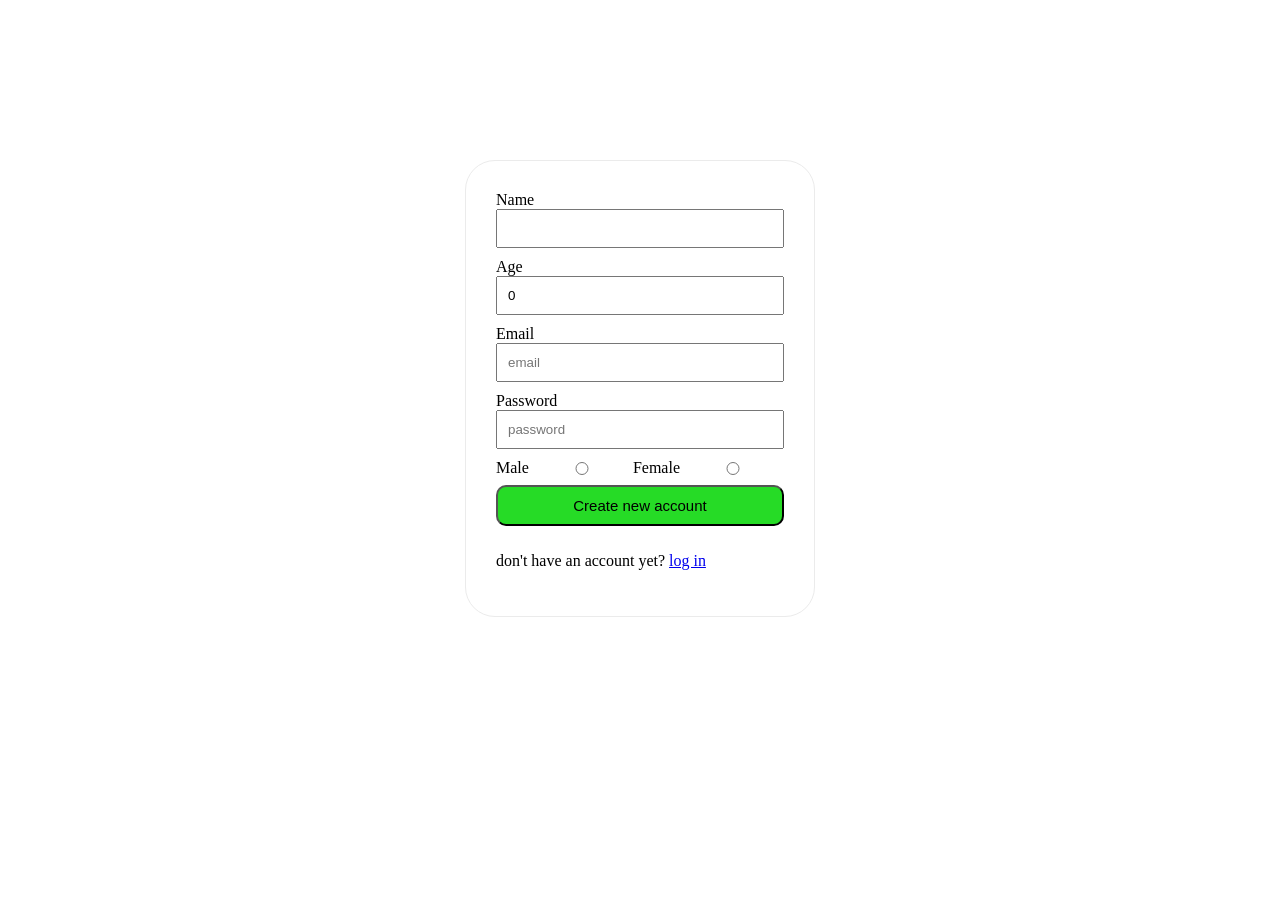
==== index.html @ 7d66b4d1 "gg" ====
<!DOCTYPE html>
<html lang="en">
<head>
  <link rel="stylesheet" href="home woork.css">
  <title>Stepen Curry</title>
</head>
<body>
  <form id="form"> 
  <label>Name</label>
  <input type="text">
  <label>Age</label>
  <input type="number" value="0">
  <label>Email</label>
  <input type="email" placeholder="email">
  <label>Password</label>
  <input type="password" placeholder="password">
  <br>
  <div id="div">
  Male
  <input type="radio">
  Female
  <input type="radio">
  </div>
  <a href="home work3.html">
  <input type="button" value="Create new account" id="input">
  </a>
  <div>
    <p>don't have an account yet?
    <a href="home work2.html" class="log" >log in</a>

</p>  </div>
  </form>
</body>
</html>
---- home woork.css ----
#form{
     border: 1px solid #ebebeb;
    width: 350px ;
    padding: 30px ;
    border-radius: 30px;
    margin-left: auto;
    margin-right: auto;
    margin-top: 10pc;
}
#form input{
    width: 100% ;
    margin-bottom: 10px ;
    padding: 10px ;
    
}
*{
    box-sizing: border-box ;
}
#input{ 
    background-color: rgb(38, 219, 38);
    border-radius: 10px;
    font-size: 15px;
}
#div{
    display:flex;
}
.col-md-3{
    margin-left: auto;
    margin-right: auto;
}
#log {
    margin-right: auto;
    margin-left: auto;
}
.body{
    background: #2A7B9B;
    background: linear-gradient(90deg, rgba(42, 123, 155, 1) 0%, rgba(87, 199, 133, 1) 50%, rgba(237, 221, 83, 1) 100%);
}
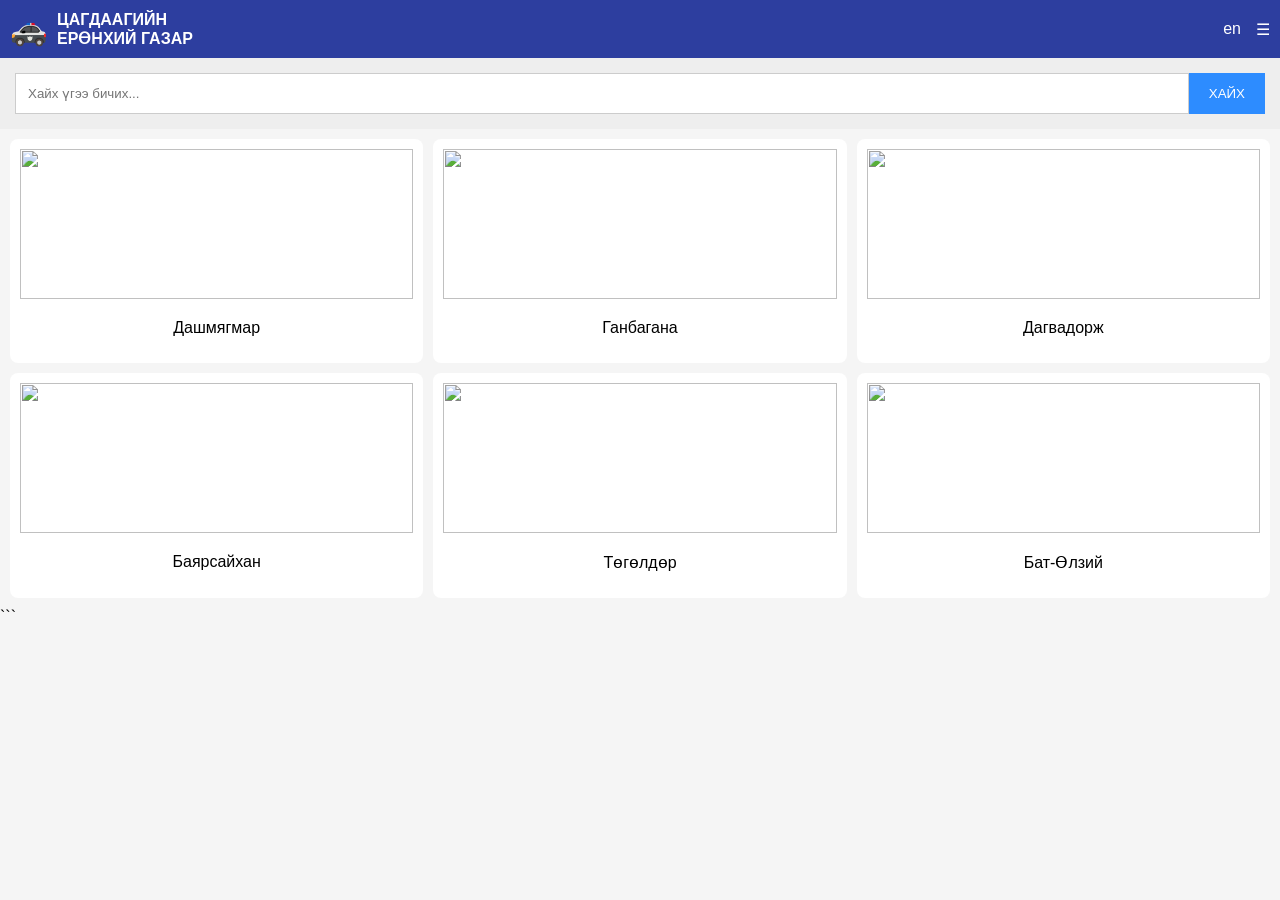
==== commit a4936ffa: "Add files via upload" ====
--- a/index.html
+++ b/index.html
@@ -1,34 +1,198 @@
 <!DOCTYPE html>
-<html lang="en">
+<html lang="mn">
 <head>
-  <link rel="stylesheet" href="home woork.css">
-  <title>Stepen Curry</title>
+<meta charset="UTF-8">
+<title>Эрэн сурвалжлах</title>
+
+<style>
+body {
+    margin: 0;
+    font-family: Arial;
+    background: #f5f5f5;
+}
+
+/* HEADER */
+.header {
+    background: #2d3e9f;
+    color: white;
+    display: flex;
+    align-items: center;
+    padding: 10px;
+}
+
+.logo {
+    font-size: 30px;
+    margin-right: 10px;
+}
+
+.title {
+    font-weight: bold;
+    line-height: 1.2;
+}
+
+.right {
+    margin-left: auto;
+    display: flex;
+    gap: 15px;
+}
+
+/* SEARCH */
+.search-box {
+    display: flex;
+    padding: 15px;
+    background: #eee;
+}
+
+.search-box input {
+    flex: 1;
+    padding: 12px;
+    border: 1px solid #ccc;
+}
+
+.search-box button {
+    background: #2d8cff;
+    color: white;
+    border: none;
+    padding: 12px 20px;
+}
+
+/* GRID */
+.container {
+    display: grid;
+    grid-template-columns: repeat(3, 1fr);
+    gap: 10px;
+    padding: 10px;
+}
+
+/* CARD */
+.card {
+    background: white;
+    padding: 10px;
+    text-align: center;
+    border-radius: 8px;
+    cursor: pointer;
+}
+
+.card img {
+    width: 100%;
+    height: 150px;
+    object-fit: cover;
+}
+
+/* POPUP */
+.popup {
+    display: none;
+    position: fixed;
+    top: 0;
+    left: 0;
+    width: 100%;
+    height: 100%;
+    background: rgba(0,0,0,0.6);
+    justify-content: center;
+    align-items: center;
+}
+
+.popup-content {
+    background: white;
+    padding: 20px;
+    width: 90%;
+    max-width: 500px;
+    border-radius: 10px;
+}
+
+.popup img {
+    width: 120px;
+}
+
+.close {
+    float: right;
+    cursor: pointer;
+    font-size: 20px;
+}
+</style>
 </head>
+
 <body>
-  <form id="form"> 
-  <label>Name</label>
-  <input type="text">
-  <label>Age</label>
-  <input type="number" value="0">
-  <label>Email</label>
-  <input type="email" placeholder="email">
-  <label>Password</label>
-  <input type="password" placeholder="password">
-  <br>
-  <div id="div">
-  Male
-  <input type="radio">
-  Female
-  <input type="radio">
-  </div>
-  <a href="home work3.html">
-  <input type="button" value="Create new account" id="input">
-  </a>
-  <div>
-    <p>don't have an account yet?
-    <a href="home work2.html" class="log" >log in</a>
 
-</p>  </div>
-  </form>
+<!-- HEADER -->
+<div class="header">
+    <div class="logo">🚓</div>
+    <div class="title">ЦАГДААГИЙН<br>ЕРӨНХИЙ ГАЗАР</div>
+    <div class="right">
+        <span>en</span>
+        <span>☰</span>
+    </div>
+</div>
+
+<!-- SEARCH -->
+<div class="search-box">
+    <input type="text" id="search" placeholder="Хайх үгээ бичих...">
+    <button onclick="search()">ХАЙХ</button>
+</div>
+
+<!-- LIST -->
+<div class="container" id="list"></div>
+
+<!-- POPUP -->
+<div class="popup" id="popup">
+    <div class="popup-content">
+        <span class="close" onclick="closePopup()">✖</span>
+        <div id="detail"></div>
+    </div>
+</div>
+
+<script>
+let data = [
+{ name:"Дашмягмар", age:16, gender:"Эр", parent:"Дашмягмар", phone:"94341707", img:"blob:https://www.facebook.com/18257cf5-5b41-43b1-83ef-065c5b72011d"},
+{ name:"Ганбагана ", age:16, gender:"Эр", parent:"Ганбагана", phone:"94845112", img:"blob:https://www.facebook.com/e5729804-3c6e-4008-bd2c-a73339a34d55"},
+{ name:"Дагвадорж", age:16, gender:"Эр", parent:"Дагвадорж", phone:"95151940", img:"blob:https://www.facebook.com/09229384-f78a-4384-9e1e-f6c6bef2362a"},
+{ name:"Баярсайхан", age:16, gender:"Эр", parent:"Баярсайхан", phone:"89353541", img:"blob:https://www.facebook.com/6a193822-93da-46ba-a764-c1753555b348"},
+{ name:"Төгөлдөр ", age:16, gender:"Эр", parent:"Төгөлдөр", phone:"99935316", img:"blob:https://www.facebook.com/4fe8389f-f669-4eb5-8a93-411988cf8d5a"},
+{ name:"Бат-Өлзий ", age:16, gender:"Эр", parent:"Бат-Өлзий", phone:"95356047", img:"blob:https://www.facebook.com/80a4cab1-a2ce-4db7-a5ee-115232db8af7"}
+];
+
+let filtered = data;
+
+function show(){
+    let html="";
+    filtered.forEach((d,i)=>{
+        html+=`
+        <div class="card" onclick="openPopup(${i})">
+            <img src="${d.img}">
+            <p>${d.name}</p>
+        </div>`;
+    });
+    document.getElementById("list").innerHTML=html;
+}
+
+function openPopup(i){
+    let d=filtered[i];
+    document.getElementById("detail").innerHTML=`
+        <img src="${d.img}">
+        <p><b>Эцэг:</b> ${d.parent}</p>
+        <p><b>Нэр:</b> ${d.name}</p>
+        <p><b>Нас:</b> ${d.age}</p>
+        <p><b>Хүйс:</b> ${d.gender}</p>
+        <p><b>Утас:</b> ${d.phone}</p>
+        <br>
+        <p>Мэдээлэл байвал холбогдоно уу.</p>
+    `;
+    document.getElementById("popup").style.display="flex";
+}
+
+function closePopup(){
+    document.getElementById("popup").style.display="none";
+}
+
+function search(){
+    let value=document.getElementById("search").value.toLowerCase();
+    filtered=data.filter(d=>d.name.toLowerCase().includes(value));
+    show();
+}
+
+show();
+</script>
+
 </body>
-</html>+</html>
+```
